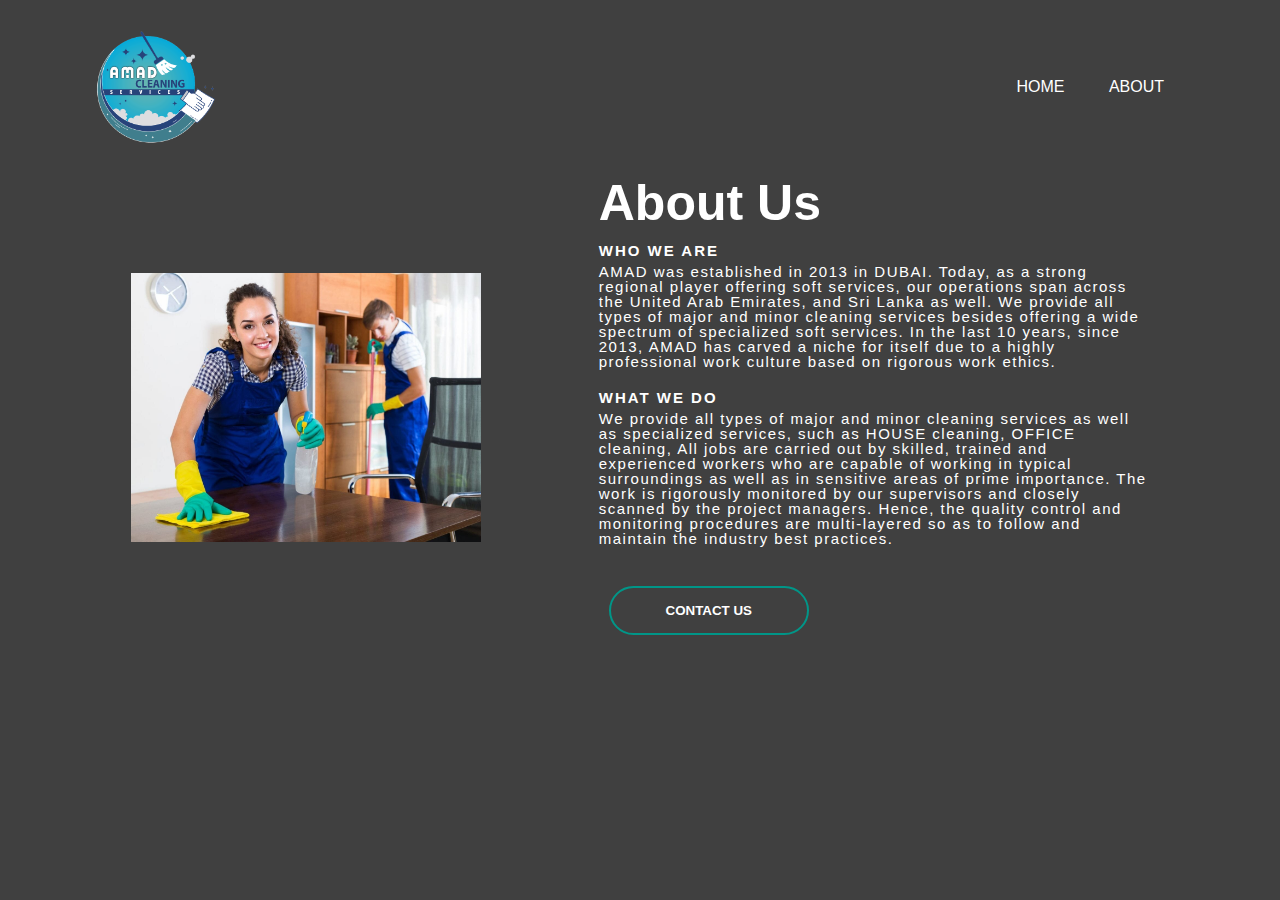
==== about.html @ 2b281c30 "Update about.html" ====
<html>
<head>
    <title>About Us </title>
        <link rel="stylesheet" href="aboutstyle.css">
        <link rel="preconnect" href='https://fonts.googleapis.com'>
        <link rel="preconnect" href="https://fonts.gstatic.com" crossorigin>
        <link href="https://fonts.googleapis.com/css2?family=Josefin+Sans:ital,wght@0,100;0,200;0,300;0,400;0,500;0,600;0,700;1,100;1,200;1,300;1,400;1,500;1,700&display=swap" rel="stylesheet">
    
   
    
    </head>
    <body>
        <div class="banner">
            <div class="navbar">
                 <img src="Logo.png"class="logo">
                <ul>
                    <li><a href="index.html">Home</a></li>
                    <li><a href="about.html">About</a></li>
                </ul>
            </div>
            
    <section class="about">
        <div class="main">
        <img src="furniture.jpg">
            <div class="About-text">
                <h1>About Us</h1>
                <h5>WHO WE ARE</h5>
                <p>AMAD  was established in 2013 in DUBAI. Today, as a strong regional player offering soft services, our operations span across the United Arab Emirates, and Sri Lanka as well. We provide all types of major and minor cleaning services besides offering a wide spectrum of specialized soft services. In the last 10 years, since 2013, AMAD has carved a niche for itself due to a highly professional work culture based on rigorous work ethics.</p>
                <h5>WHAT WE DO</h5>
                <p>We provide all types of major and minor cleaning services as well as specialized services, 
                    such as HOUSE cleaning, OFFICE cleaning,
                All jobs are carried out by skilled, trained and experienced workers who are capable of 
                working in typical surroundings as well as in sensitive areas of prime importance. 
                The work is rigorously monitored by our supervisors and closely scanned by the project 
                managers. Hence, the quality control and monitoring procedures are multi-layered so as to
                 follow and maintain the industry best practices.</p>
                <div>
                    <button type="button" onclick="location.href=' https://wa.me/message/NRFQPEAC7F4WH1'"><SPAN></SPAN>CONTACT US</button>
                </div>
            </div>
             </div>
        </section>
    </body>
</html>
---- aboutstyle.css ----
*{
    padding: 0;
    margin: 0;
    font-family: 'Josefin Sans', sans-serif;
    box-sizing: border-box;
}




.about img{
    height: auto;
    width: 350px;
    margin-right: 5px;
     margin-bottom: 15px;
    
}

.About-text{
    width: 550px;
    
}

.main{
    width: 1130px;
    max-width: 95%;
    margin: 0 auto;
    display: flex;
    align-items: center;
    justify-content: space-around;
    

}


.About-text h1{
    color: rgb(255, 255, 255);
    font-size: 50px;
    text-transform: capitalize;
    margin-bottom: 10px;
   
    
}


.About-text h5{
    color: white;
    font-size: 15px;
    text-transform: capitalize;
    margin-bottom: 5px;
    letter-spacing: 2px;
    
    
}

.About-text P{
    color: #fff;
    letter-spacing: 1.5px;
    line-height: 15px;
    font-size: 15px;
    margin-bottom: 20px;
    
}

*{
    margin: 0;
    padding: 0;
    font-family: sans-serif;
    
}
.banner{
    width: 100%;
    height: 100vh;
    background-image: linear-gradient(rgba(0,0,0,0.75),rgba(0,0,0,0.75)),url(after-services-bg.jpg);
    background-size: cover;
    background-position: center;       
}
.navbar{
    width: 85%;
    margin: auto;
    padding: 30px 0;
    display: flex;
    align-items: center;
    justify-content: space-between;
}   
.logo{
    width: 120px;
    cursor: pointer;   
}
.navbar ul li{
    list-style: none;
    display: inline-block;
    margin: 0 20px; 
    position: relative;
}
.navbar ul li a{
    text-decoration: none;
    color: #fff;
    text-transform: uppercase;
}
 
.navbar ul li::after{
    content: '';
    height: 3px;
    width: 0%;
    background: #009688;
    position: absolute;
    left: 0;
    bottom: -10px;
    transition: 0.5s;

}

.navbar ul li:hover::after{
    width: 100%;
    
}

.content{
    width: 100%;
    position: absolute;
    top: 50%;
    transform: translateY(-50%);
    text-align: center;
    color: #FFF;
}

.content h1{
    font-size: 40px;
    margin-top: 80px;  
}

.content p{
    margin: 20px auto;
    line-height: 20px;
}

button{
    width: 200px;
    padding: 15px 0;
    text-align: center;
    margin: 20px 10px;
    border-radius: 25px;
    font-weight: bold;
    border: 2px solid #009688;
    background: transparent;
    color: #fff;
    cursor: pointer;
    position: relative;
    overflow: hidden;
    
}

span{
    background: #009688;
    height: 100%;
    width: 0%;
    border-radius: 25px;
    position: absolute;
    left: 0;
    bottom: 0;
    z-index: -1;
    transition: 0.5s;
    
     
}

button:hover span{
    width: 100%;
    
}

button:hover{
    border: none;
    
}


.content{
    width: 100%;
    position: absolute;
    top: 50%;
    transform: translateY(-50%);
    text-align: center;
    color: #FFF;
}
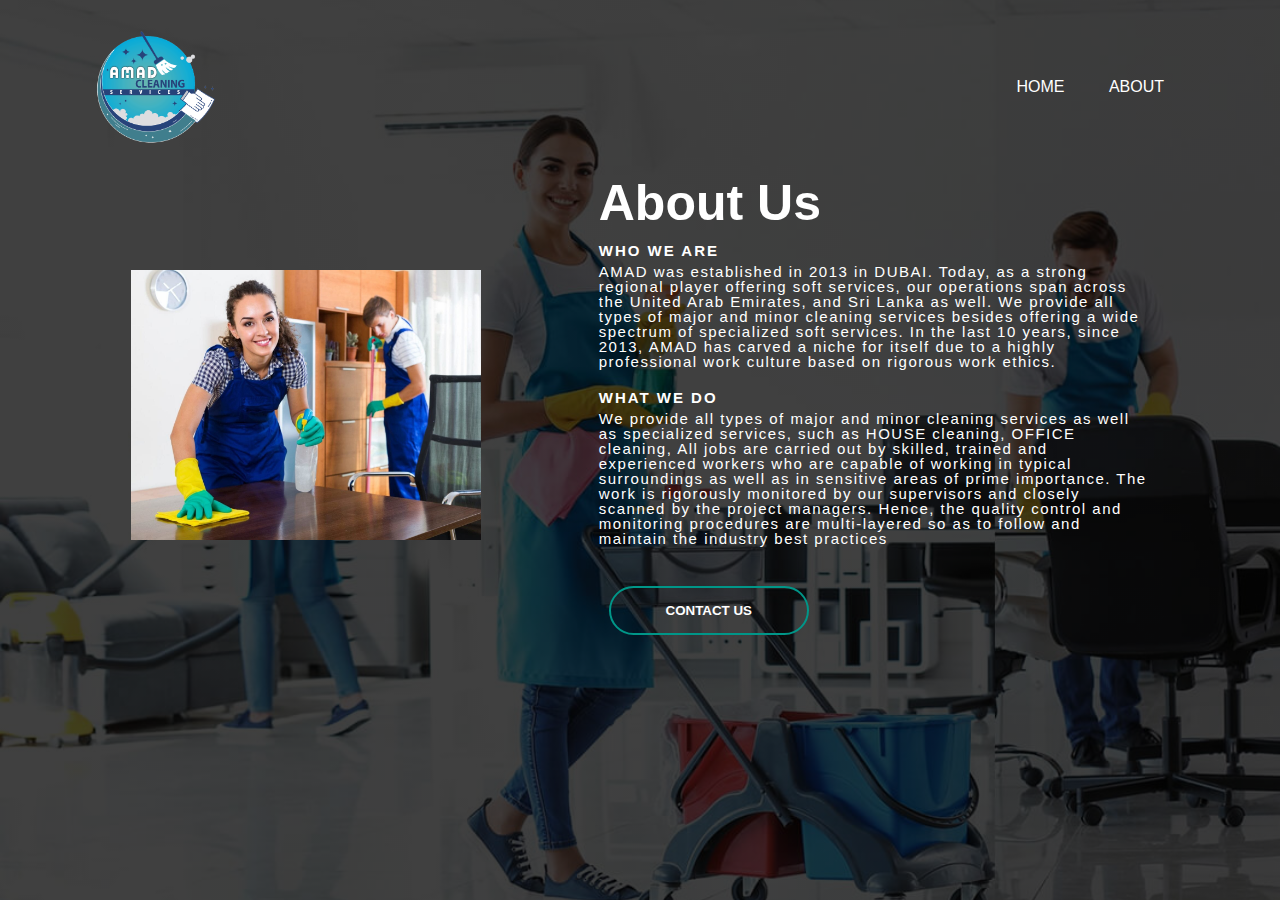
==== commit 98074880: "Add files via upload" ====
--- a/about.html
+++ b/about.html
@@ -14,14 +14,14 @@
             <div class="navbar">
                  <img src="Logo.png"class="logo">
                 <ul>
-                    <li><a href="index.html">Home</a></li>
+                    <li><a href="Index.html">Home</a></li>
                     <li><a href="about.html">About</a></li>
                 </ul>
             </div>
             
     <section class="about">
         <div class="main">
-        <img src="furniture.jpg">
+        <img src="img/furniture.jpg">
             <div class="About-text">
                 <h1>About Us</h1>
                 <h5>WHO WE ARE</h5>
@@ -33,9 +33,9 @@
                 working in typical surroundings as well as in sensitive areas of prime importance. 
                 The work is rigorously monitored by our supervisors and closely scanned by the project 
                 managers. Hence, the quality control and monitoring procedures are multi-layered so as to
-                 follow and maintain the industry best practices.</p>
+                 follow and maintain the industry best practices</p>
                 <div>
-                    <button type="button" onclick="location.href=' https://wa.me/message/NRFQPEAC7F4WH1'"><SPAN></SPAN>CONTACT US</button>
+                    <button type="button" onclick="location.href=' https://wa.me/message/N4BR7IV5UR5QE1'"><SPAN></SPAN>CONTACT US</button>
                 </div>
             </div>
              </div>
--- a/aboutstyle.css
+++ b/aboutstyle.css
@@ -12,7 +12,7 @@
     height: auto;
     width: 350px;
     margin-right: 5px;
-     margin-bottom: 15px;
+    margin-bottom: 20px;
     
 }
 
@@ -71,7 +71,7 @@
 .banner{
     width: 100%;
     height: 100vh;
-    background-image: linear-gradient(rgba(0,0,0,0.75),rgba(0,0,0,0.75)),url(after-services-bg.jpg);
+    background-image: linear-gradient(rgba(0,0,0,0.75),rgba(0,0,0,0.75)),url(img/after-services-bg.jpg);
     background-size: cover;
     background-position: center;       
 }
@@ -161,8 +161,7 @@
     bottom: 0;
     z-index: -1;
     transition: 0.5s;
-    
-     
+        
 }
 
 button:hover span{
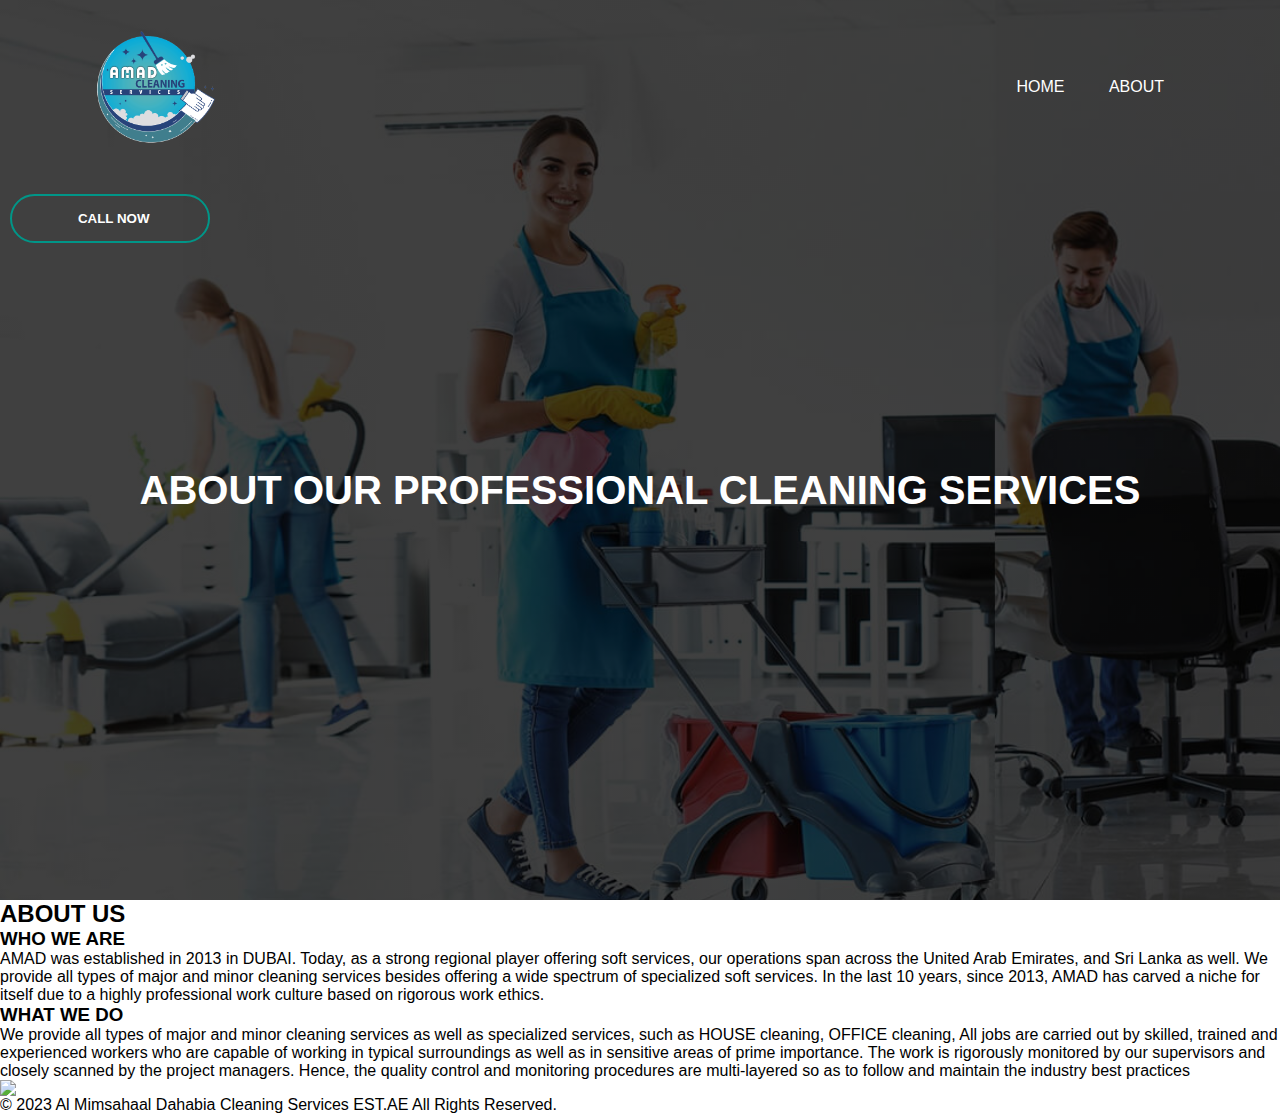
==== commit 86d8921a: "Update about.html" ====
--- a/about.html
+++ b/about.html
@@ -1,49 +1,89 @@
 <html>
 <head>
-    <title>About Us </title>
-        <link rel="stylesheet" href="aboutstyle.css">
-        <link rel="preconnect" href='https://fonts.googleapis.com'>
-        <link rel="preconnect" href="https://fonts.gstatic.com" crossorigin>
-        <link href="https://fonts.googleapis.com/css2?family=Josefin+Sans:ital,wght@0,100;0,200;0,300;0,400;0,500;0,600;0,700;1,100;1,200;1,300;1,400;1,500;1,700&display=swap" rel="stylesheet">
+    <!-- font cdn -->
+    <title>test1</title>
+    <link rel="stylesheet" href="aboutstyle.css">
+    <link rel="stylesheet" href="https://cdnjs.cloudflare.com/ajax/libs/font-awesome/5.15.3/css/all.min.css" integrity="sha512-iBBXm8fW90+nuLcSKlbmrPcLa0OT92xO1BIsZ+ywDWZCvqsWgccV3gFoRBv0z+8dLJgyAHIhR35VZc2oM/gI1w==" crossorigin="anonymous" referrerpolicy="no-referrer" />
+    <link rel="preconnect" href="https://fonts.googleapis.com">
+    <script src="https://kit.fontawesome.com/20a73bf815.js" crossorigin="anonymous"></script>
+<link rel="preconnect" href="https://fonts.gstatic.com" crossorigin>
+<link href="https://fonts.googleapis.com/css2?family=Assistant:wght@200&display=swap" rel="stylesheet">
+<link href="https://fonts.googleapis.com/css2?family=Secular+One&display=swap" rel="stylesheet">
+<link href="https://fonts.googleapis.com/css2?family=Teko:wght@300&display=swap" rel="stylesheet">
+
+</head>
+<body>
+    <div class="banner">
+        <div class="navbar">
+             <img src="Logo.png"class="logo">
+             <ul> 
+                <li><a href="Index.html">Home</a></li>
+                <li><a href="about.html">About</a></li>     
+             </ul>
+        </div>
+        
+        <div class="content">
+            <H1>ABOUT OUR PROFESSIONAL CLEANING SERVICES </H1>   
+        </div>
+
+        <div>
+            <button class="call" type="button"onclick="location.href='tel:00971542509171'"><i class="fa-solid fa-phone"></i><SPAN class="call1"></SPAN>&nbsp;&nbsp;CALL NOW</button>
+        </div>
+  
+    </div>  
     
-   
-    
-    </head>
-    <body>
-        <div class="banner">
-            <div class="navbar">
-                 <img src="Logo.png"class="logo">
-                <ul>
-                    <li><a href="Index.html">Home</a></li>
-                    <li><a href="about.html">About</a></li>
-                </ul>
-            </div>
+       <div class="our">
+         <h2>ABOUT US</h2>
+         </div>
+         <DIV class="d1">
+            <h3>WHO WE ARE</h3>
+            <p class="p1">AMAD  was established in 2013 in DUBAI. Today, as a strong regional player offering soft services, our operations span across the United Arab Emirates, and Sri Lanka as well. We provide all types of major and minor cleaning services besides offering a wide spectrum of specialized soft services. In the last 10 years, since 2013, AMAD has carved a niche for itself due to a highly professional work culture based on rigorous work ethics.</p>
+         </DIV>
+
+         <div class="d2">
+            <h3>WHAT WE DO</h3>
+            <p class="p2">We provide all types of major and minor cleaning services as well as specialized services, such as HOUSE cleaning, OFFICE cleaning,
+                All jobs are carried out by skilled, trained and experienced workers who are capable of working in typical surroundings as well as in sensitive areas of prime importance. The work is rigorously monitored by our supervisors and closely scanned by the project managers. Hence, the quality control and monitoring procedures are multi-layered so as to follow and maintain the industry best practices</p>
+          </div>
+          
+     
+          </div> 
+          <div class="whatsapp-btn-container">
+            <a class="whatsapp-btn" href="mailto:amadalservice@gmail.com"><i class="fa-solid fa-envelope"></i></a>
+            <span>Email</span>
+
             
-    <section class="about">
-        <div class="main">
-        <img src="img/furniture.jpg">
-            <div class="About-text">
-                <h1>About Us</h1>
-                <h5>WHO WE ARE</h5>
-                <p>AMAD  was established in 2013 in DUBAI. Today, as a strong regional player offering soft services, our operations span across the United Arab Emirates, and Sri Lanka as well. We provide all types of major and minor cleaning services besides offering a wide spectrum of specialized soft services. In the last 10 years, since 2013, AMAD has carved a niche for itself due to a highly professional work culture based on rigorous work ethics.</p>
-                <h5>WHAT WE DO</h5>
-                <p>We provide all types of major and minor cleaning services as well as specialized services, 
-                    such as HOUSE cleaning, OFFICE cleaning,
-                All jobs are carried out by skilled, trained and experienced workers who are capable of 
-                working in typical surroundings as well as in sensitive areas of prime importance. 
-                The work is rigorously monitored by our supervisors and closely scanned by the project 
-                managers. Hence, the quality control and monitoring procedures are multi-layered so as to
-                 follow and maintain the industry best practices</p>
-                <div>
-                    <button type="button" onclick="location.href=' https://wa.me/message/N4BR7IV5UR5QE1'"><SPAN></SPAN>CONTACT US</button>
+        </div>
+
+        <div class="whatsapp1-btn-container">
+          <a class="whatsapp1-btn" href="https://wa.me/91999999999"><i class="fab fa-whatsapp"></i></a>
+          <span>Whatsapp</span>
+
+          
+      </div>
+        <!-- Footer --> 
+        <DIV class="FOOTER">
+            <div class="img">
+                <img src="img/colorful-composition-with-sponges-rags-gloves-detergent-general-cleaning-cleaning-service-concept-background.jpg" class="bot">
+                <div class="foot-bot">
+                    <p class="p3">&copy; 2023 Al Mimsahaal Dahabia Cleaning Services EST.AE All Rights Reserved.</p>
                 </div>
             </div>
-             </div>
-        </section>
-    </body>
-</html>
+            <div class="foot-cont">
+              <div class="contact"></div>
+            </div>
+  
+             
+       </DIV>
+        <!-- //Footer --> 
+        
+
+     </div>
+    
+     
 
 
+     
 
-
-
+</body>
+</html>
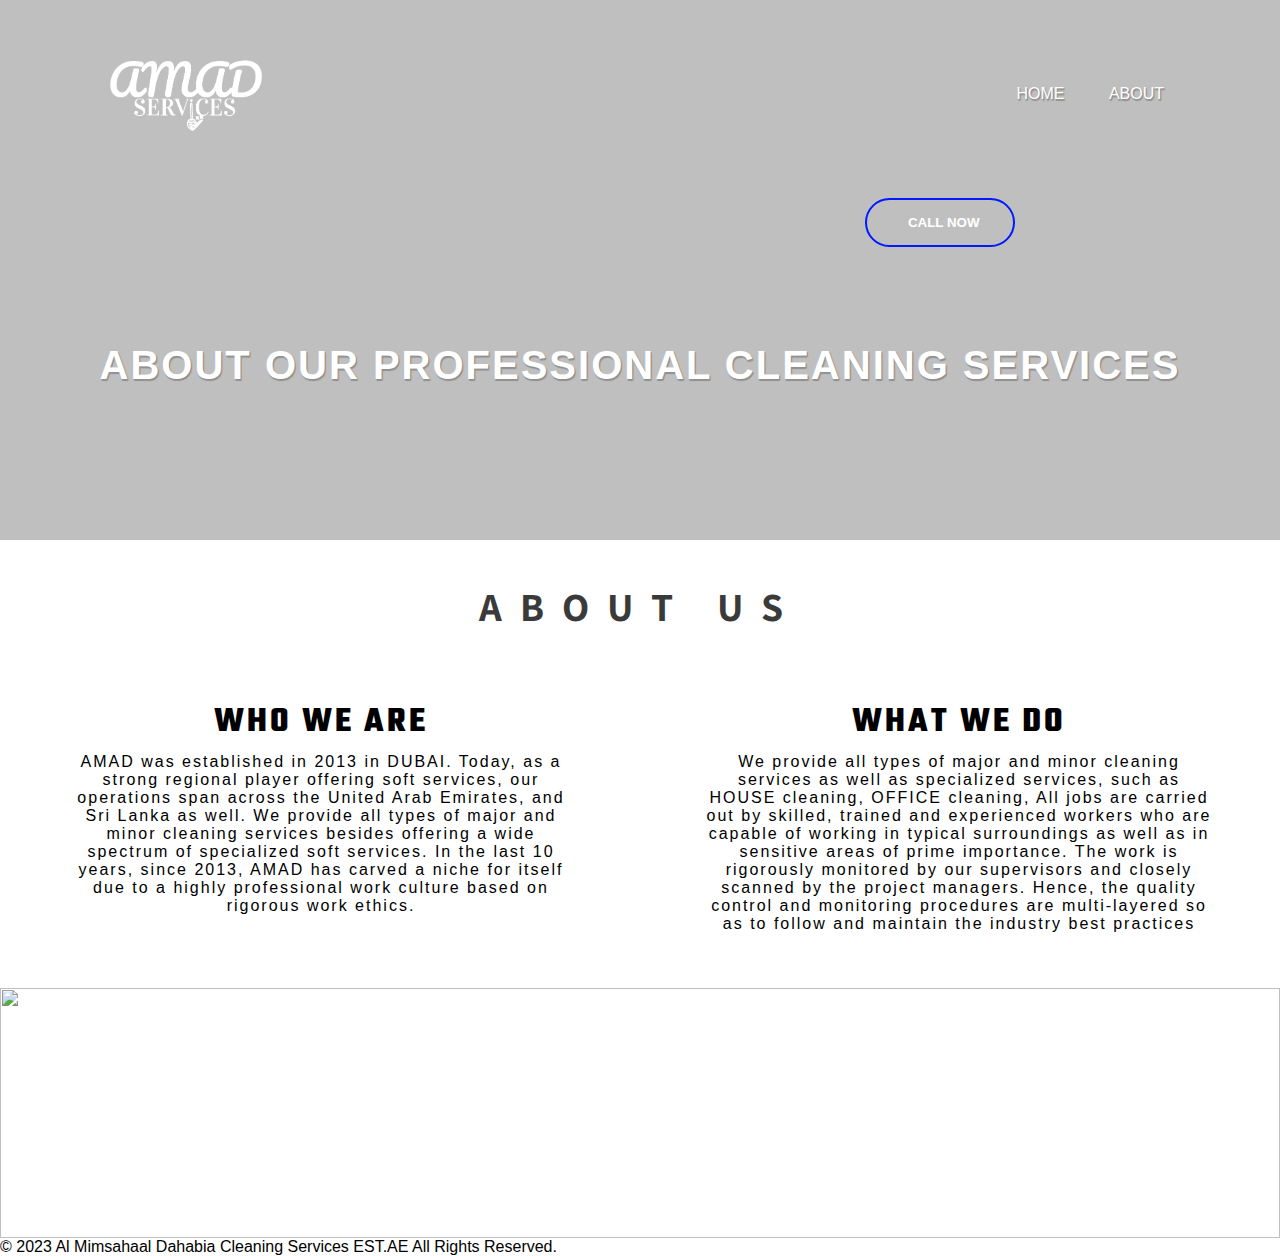
==== commit 7575d97d: "Update about.html" ====
--- a/about.html
+++ b/about.html
@@ -15,20 +15,22 @@
 <body>
     <div class="banner">
         <div class="navbar">
-             <img src="Logo.png"class="logo">
+             <img src="amad.png"class="logo">
              <ul> 
-                <li><a href="Index.html">Home</a></li>
+                <li><a href="index.html">Home</a></li>
                 <li><a href="about.html">About</a></li>     
              </ul>
         </div>
         
         <div class="content">
-            <H1>ABOUT OUR PROFESSIONAL CLEANING SERVICES </H1>   
+            <H1>ABOUT OUR PROFESSIONAL CLEANING SERVICES </H1> 
+            
+            <div>
+                <button class="call" type="button"onclick="location.href='tel:00971542509881'"><i class="fa-solid fa-phone"></i><SPAN class="call1"></SPAN>&nbsp;&nbsp;CALL NOW</button>
+            </div>
         </div>
 
-        <div>
-            <button class="call" type="button"onclick="location.href='tel:00971542509171'"><i class="fa-solid fa-phone"></i><SPAN class="call1"></SPAN>&nbsp;&nbsp;CALL NOW</button>
-        </div>
+        
   
     </div>  
     
@@ -56,7 +58,7 @@
         </div>
 
         <div class="whatsapp1-btn-container">
-          <a class="whatsapp1-btn" href="https://wa.me/91999999999"><i class="fab fa-whatsapp"></i></a>
+          <a class="whatsapp1-btn" href="https://wa.me/message/N4BR7IV5UR5QE1"><i class="fab fa-whatsapp"></i></a>
           <span>Whatsapp</span>
 
           
--- a/aboutstyle.css
+++ b/aboutstyle.css
@@ -1,67 +1,3 @@
-*{
-    padding: 0;
-    margin: 0;
-    font-family: 'Josefin Sans', sans-serif;
-    box-sizing: border-box;
-}
-
-
-
-
-.about img{
-    height: auto;
-    width: 350px;
-    margin-right: 5px;
-    margin-bottom: 20px;
-    
-}
-
-.About-text{
-    width: 550px;
-    
-}
-
-.main{
-    width: 1130px;
-    max-width: 95%;
-    margin: 0 auto;
-    display: flex;
-    align-items: center;
-    justify-content: space-around;
-    
-
-}
-
-
-.About-text h1{
-    color: rgb(255, 255, 255);
-    font-size: 50px;
-    text-transform: capitalize;
-    margin-bottom: 10px;
-   
-    
-}
-
-
-.About-text h5{
-    color: white;
-    font-size: 15px;
-    text-transform: capitalize;
-    margin-bottom: 5px;
-    letter-spacing: 2px;
-    
-    
-}
-
-.About-text P{
-    color: #fff;
-    letter-spacing: 1.5px;
-    line-height: 15px;
-    font-size: 15px;
-    margin-bottom: 20px;
-    
-}
-
 *{
     margin: 0;
     padding: 0;
@@ -70,10 +6,11 @@
 }
 .banner{
     width: 100%;
-    height: 100vh;
-    background-image: linear-gradient(rgba(0,0,0,0.75),rgba(0,0,0,0.75)),url(img/after-services-bg.jpg);
+    height: 60%;
+    background-image: linear-gradient(rgba(0,0,0,0.25),rgba(0,0,0,0.25)),url(img/colorful-composition-with-mop-sponges-rags-gloves-detergents-general-cleaning-cleaning-service-concept-background.jpg);
     background-size: cover;
-    background-position: center;       
+    background-position: center; 
+    
 }
 .navbar{
     width: 85%;
@@ -82,9 +19,11 @@
     display: flex;
     align-items: center;
     justify-content: space-between;
+    text-shadow: 1px 1px 1px #919191,
+                1px 2px 1px #919191
 }   
 .logo{
-    width: 120px;
+    width: 180px;
     cursor: pointer;   
 }
 .navbar ul li{
@@ -95,7 +34,7 @@
 }
 .navbar ul li a{
     text-decoration: none;
-    color: #fff;
+    color: rgb(255, 255, 255);
     text-transform: uppercase;
 }
  
@@ -103,7 +42,7 @@
     content: '';
     height: 3px;
     width: 0%;
-    background: #009688;
+    background: #0050c9;
     position: absolute;
     left: 0;
     bottom: -10px;
@@ -117,42 +56,44 @@
 }
 
 .content{
+    letter-spacing: 2px;
+    margin-top: -40px;
     width: 100%;
     position: absolute;
     top: 50%;
     transform: translateY(-50%);
     text-align: center;
-    color: #FFF;
-}
-
-.content h1{
-    font-size: 40px;
-    margin-top: 80px;  
-}
-
-.content p{
-    margin: 20px auto;
-    line-height: 20px;
-}
+    color: rgb(255, 255, 255);
+    text-shadow: 1px 1px 1px #919191,
+                1px 2px 1px #919191;
+                font-size: 20px;            
+                
+}
+
+    
+    
 
 button{
-    width: 200px;
+    width: 150px;
     padding: 15px 0;
     text-align: center;
     margin: 20px 10px;
     border-radius: 25px;
-    font-weight: bold;
-    border: 2px solid #009688;
+    font-weight: bolder;
+    border: 2px solid #001aff;
     background: transparent;
-    color: #fff;
+    color: #ffffff;
     cursor: pointer;
     position: relative;
     overflow: hidden;
+    right: -300px;
+    bottom: 210px;
+    
     
 }
 
 span{
-    background: #009688;
+    background: #001aff;
     height: 100%;
     width: 0%;
     border-radius: 25px;
@@ -161,26 +102,193 @@
     bottom: 0;
     z-index: -1;
     transition: 0.5s;
-        
+    
+    
+     
 }
 
 button:hover span{
     width: 100%;
     
 }
-
 button:hover{
-    border: none;
-    
-}
-
-
-.content{
-    width: 100%;
-    position: absolute;
-    top: 50%;
-    transform: translateY(-50%);
-    text-align: center;
-    color: #FFF;
-}
-
+    border: 0px;
+  
+}
+
+
+
+ 
+
+h2{
+    font-size: 40px;
+    text-align: center;
+    padding: 40px 40px;
+    letter-spacing: 18px;
+    font-family: 'Assistant', sans-serif;
+    color: #3a3a3a;
+    
+
+
+}
+
+.whatsapp-btn-container {
+    position: fixed;
+    right: 30px;
+    opacity: 0;
+    bottom: -50px;
+    padding: 24px;
+    animation: fade-up 1000ms forwards;
+    animation-delay: 1000ms;
+}
+
+@keyframes fade-up {
+    100% {
+        bottom: 24px;
+        opacity: 1;
+    }
+}
+
+.whatsapp-btn-container .whatsapp-btn {
+    font-size: 48px;
+    color: #0004ff;
+    display: inline-block;
+    transition: all 400ms;
+}
+
+.whatsapp-btn-container .whatsapp-btn:hover {
+    transform: scale(1.2);
+}
+
+.whatsapp-btn-container span {
+    position: absolute;
+    top: 0;
+    left: 25px;
+    font-family: "Roboto", sans-serif;
+    font-weight: bold;
+    color: #0004ff;
+    transform: rotateZ(20deg) translateX(10px);
+    opacity: 0;
+    transition: all 400ms;
+}
+
+.whatsapp-btn-container .whatsapp-btn:hover + span {
+    transform: rotateZ(0deg) translateX(0px);
+    opacity: 1;
+}
+   
+
+.whatsapp1-btn-container {
+    position: fixed;
+    right: 120px;
+    opacity: 0;
+    bottom: -50px;
+    padding: 24px;
+    animation: fade-up 1000ms forwards;
+    animation-delay: 1000ms;
+}
+
+@keyframes fade-up {
+    100% {
+        bottom: 24px;
+        opacity: 1;
+    }
+}
+
+.whatsapp1-btn-container .whatsapp1-btn {
+    font-size: 48px;
+    color: #25d366;
+    display: inline-block;
+    transition: all 400ms;
+}
+
+.whatsapp1-btn-container .whatsapp1-btn:hover {
+    transform: scale(1.2);
+}
+
+.whatsapp1-btn-container span {
+    position: absolute;
+    top: 0;
+    left: 4px;
+    font-family: "Roboto", sans-serif;
+    font-weight: bold;
+    color: #075e54;
+    transform: rotateZ(20deg) translateX(10px);
+    opacity: 0;
+    transition: all 400ms;
+}
+
+.whatsapp1-btn-container .whatsapp1-btn:hover + span {
+    transform: rotateZ(0deg) translateX(0px);
+    opacity: 1;
+}
+
+
+
+.d1{
+    width: 40%;
+    height: auto;
+    text-align: left;
+    padding: 25px 25px;
+    float: left;
+    margin-left: 40px;
+    
+}
+
+
+
+h3{
+
+    text-align: center;
+    margin-bottom: 5px;
+    letter-spacing: 3px;
+    font-family: 'Teko', sans-serif;
+    font-size: 36px;
+}
+
+.p1{
+    letter-spacing: 2px;
+    text-align: center;
+}
+
+.d2{
+    width: 40%;
+    height: auto;
+    text-align: center;
+    padding: 25px 25px;
+    float: right;
+    margin-right: 40px;
+    
+}
+
+.p2{
+    letter-spacing: 2px;
+    text-align: center;
+}
+
+
+/* footer */
+
+
+    
+.bot{
+   padding-top: 30px;
+   background-position: center;
+   background-size: cover;
+   width: 100%;
+   height: 250px;
+   position: relative;
+}
+
+.p3{
+    .p3{
+    background-color: #005d88;
+    color: aliceblue;
+    text-align: center;
+}
+    
+
+
+    
+
+
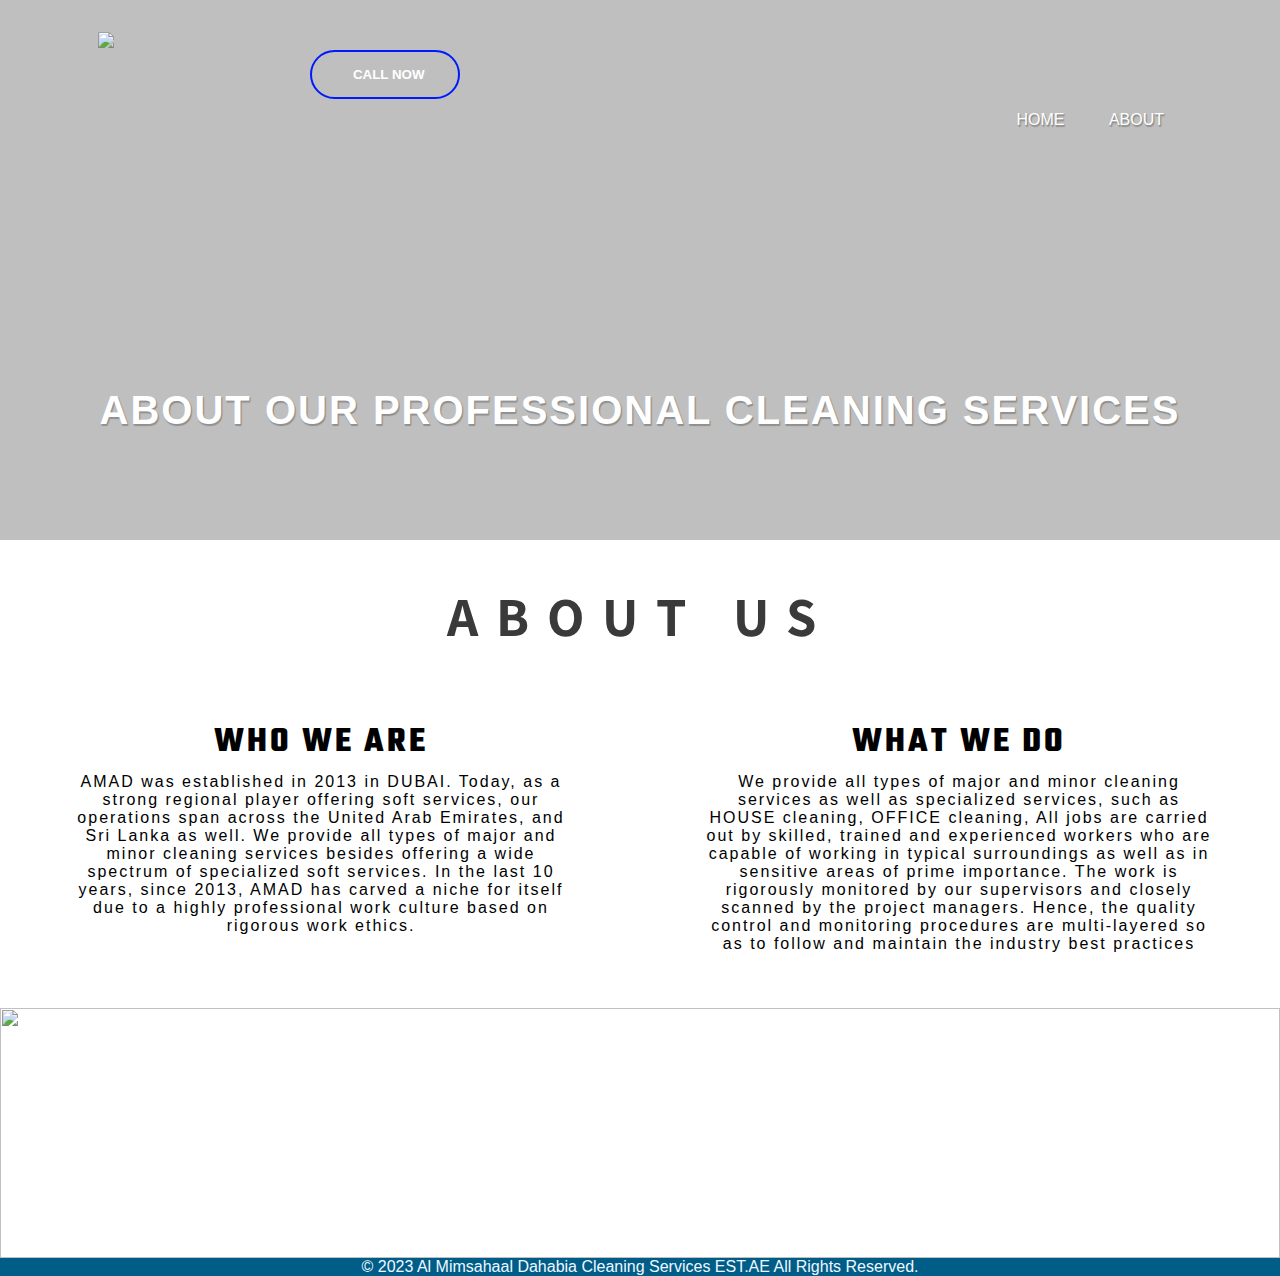
==== commit 650e5abf: "Update about.html" ====
--- a/about.html
+++ b/about.html
@@ -25,11 +25,11 @@
         <div class="content">
             <H1>ABOUT OUR PROFESSIONAL CLEANING SERVICES </H1> 
             
-            <div>
-                <button class="call" type="button"onclick="location.href='tel:00971542509881'"><i class="fa-solid fa-phone"></i><SPAN class="call1"></SPAN>&nbsp;&nbsp;CALL NOW</button>
-            </div>
+            
         </div>
-
+        <div>
+            <button class="call" type="button"onclick="location.href='tel:00971542509881'"><i class="fa-solid fa-phone"></i>&nbsp;&nbsp;CALL NOW</button>
+        </div>
         
   
     </div>  
@@ -53,17 +53,22 @@
           <div class="whatsapp-btn-container">
             <a class="whatsapp-btn" href="mailto:amadalservice@gmail.com"><i class="fa-solid fa-envelope"></i></a>
             <span>Email</span>
-
+        </div>
             
-        </div>
+            
 
         <div class="whatsapp1-btn-container">
-          <a class="whatsapp1-btn" href="https://wa.me/message/N4BR7IV5UR5QE1"><i class="fab fa-whatsapp"></i></a>
+          <a class="whatsapp1-btn" href="https://wa.me/91999999999"><i class="fab fa-whatsapp"></i></a>
           <span>Whatsapp</span>
 
           
-      </div>
+           </div>
+
+    </div>
+      
+  </div>
         <!-- Footer --> 
+
         <DIV class="FOOTER">
             <div class="img">
                 <img src="img/colorful-composition-with-sponges-rags-gloves-detergent-general-cleaning-cleaning-service-concept-background.jpg" class="bot">
@@ -75,6 +80,9 @@
               <div class="contact"></div>
             </div>
   
+            
+            
+            
              
        </DIV>
         <!-- //Footer --> 
@@ -83,8 +91,11 @@
      </div>
     
      
+        
 
+     
 
+     
      
 
 </body>
--- a/aboutstyle.css
+++ b/aboutstyle.css
@@ -121,7 +121,7 @@
  
 
 h2{
-    font-size: 40px;
+    font-size: 55px;
     text-align: center;
     padding: 40px 40px;
     letter-spacing: 18px;
@@ -137,7 +137,7 @@
     right: 30px;
     opacity: 0;
     bottom: -50px;
-    padding: 24px;
+    padding: 30px;
     animation: fade-up 1000ms forwards;
     animation-delay: 1000ms;
 }
@@ -183,7 +183,7 @@
     right: 120px;
     opacity: 0;
     bottom: -50px;
-    padding: 24px;
+    padding: 30px;
     animation: fade-up 1000ms forwards;
     animation-delay: 1000ms;
 }
@@ -196,7 +196,7 @@
 }
 
 .whatsapp1-btn-container .whatsapp1-btn {
-    font-size: 48px;
+    font-size: 55px;
     color: #25d366;
     display: inline-block;
     transition: all 400ms;
@@ -277,11 +277,10 @@
    background-size: cover;
    width: 100%;
    height: 250px;
-   position: relative;
+   
 }
 
 .p3{
-    .p3{
     background-color: #005d88;
     color: aliceblue;
     text-align: center;
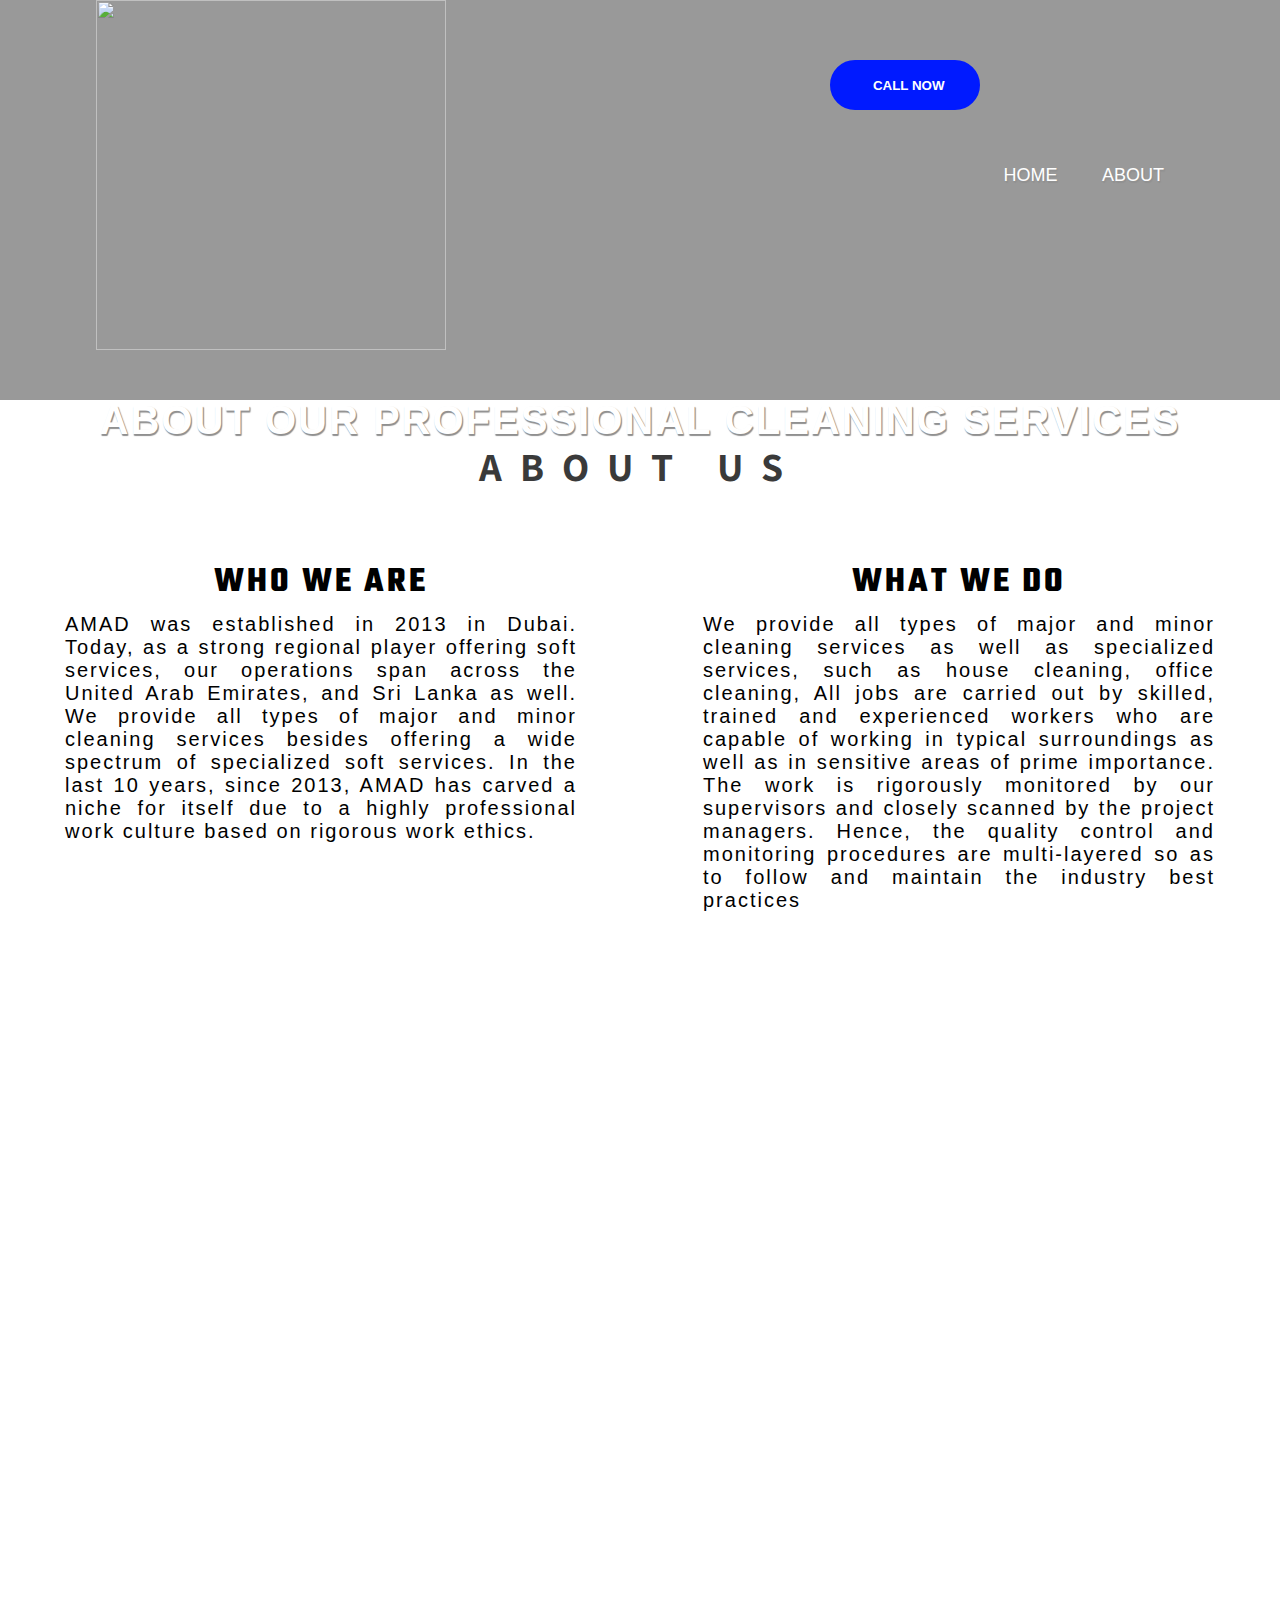
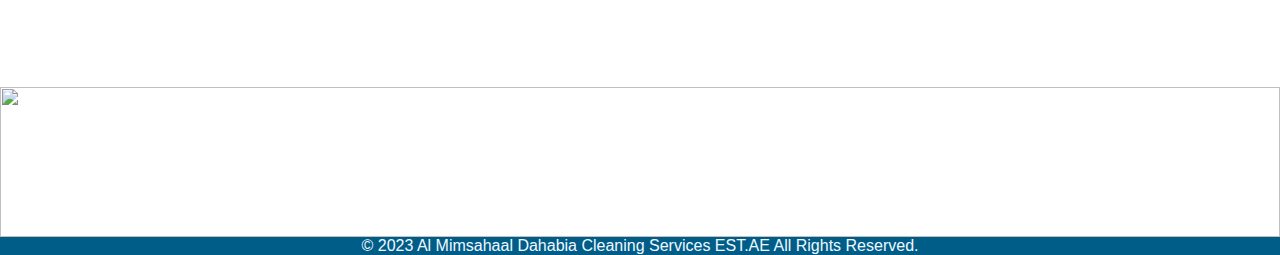
==== commit dc96122c: "Update about.html" ====
--- a/about.html
+++ b/about.html
@@ -39,12 +39,12 @@
          </div>
          <DIV class="d1">
             <h3>WHO WE ARE</h3>
-            <p class="p1">AMAD  was established in 2013 in DUBAI. Today, as a strong regional player offering soft services, our operations span across the United Arab Emirates, and Sri Lanka as well. We provide all types of major and minor cleaning services besides offering a wide spectrum of specialized soft services. In the last 10 years, since 2013, AMAD has carved a niche for itself due to a highly professional work culture based on rigorous work ethics.</p>
+            <p class="p1">AMAD  was established in 2013 in Dubai. Today, as a strong regional player offering soft services, our operations span across the United Arab Emirates, and Sri Lanka as well. We provide all types of major and minor cleaning services besides offering a wide spectrum of specialized soft services. In the last 10 years, since 2013, AMAD has carved a niche for itself due to a highly professional work culture based on rigorous work ethics.</p>
          </DIV>
 
          <div class="d2">
             <h3>WHAT WE DO</h3>
-            <p class="p2">We provide all types of major and minor cleaning services as well as specialized services, such as HOUSE cleaning, OFFICE cleaning,
+            <p class="p2">We provide all types of major and minor cleaning services as well as specialized services, such as house cleaning, office cleaning,
                 All jobs are carried out by skilled, trained and experienced workers who are capable of working in typical surroundings as well as in sensitive areas of prime importance. The work is rigorously monitored by our supervisors and closely scanned by the project managers. Hence, the quality control and monitoring procedures are multi-layered so as to follow and maintain the industry best practices</p>
           </div>
           
@@ -58,7 +58,7 @@
             
 
         <div class="whatsapp1-btn-container">
-          <a class="whatsapp1-btn" href="https://wa.me/91999999999"><i class="fab fa-whatsapp"></i></a>
+          <a class="whatsapp1-btn" href="https://wa.me/message/N4BR7IV5UR5QE1"><i class="fab fa-whatsapp"></i></a>
           <span>Whatsapp</span>
 
           
--- a/aboutstyle.css
+++ b/aboutstyle.css
@@ -6,8 +6,8 @@
 }
 .banner{
     width: 100%;
-    height: 60%;
-    background-image: linear-gradient(rgba(0,0,0,0.25),rgba(0,0,0,0.25)),url(img/colorful-composition-with-mop-sponges-rags-gloves-detergents-general-cleaning-cleaning-service-concept-background.jpg);
+    height: 400PX;
+    background-image: linear-gradient(rgba(0,0,0,0.40),rgba(0,0,0,0.40)),url(img/colorful-composition-with-mop-sponges-rags-gloves-detergents-general-cleaning-cleaning-service-concept-background.jpg);
     background-size: cover;
     background-position: center; 
     
@@ -15,7 +15,7 @@
 .navbar{
     width: 85%;
     margin: auto;
-    padding: 30px 0;
+    padding: 0px 0;
     display: flex;
     align-items: center;
     justify-content: space-between;
@@ -23,8 +23,10 @@
                 1px 2px 1px #919191
 }   
 .logo{
-    width: 180px;
+    width: 350px;
     cursor: pointer;   
+    
+ 
 }
 .navbar ul li{
     list-style: none;
@@ -36,6 +38,7 @@
     text-decoration: none;
     color: rgb(255, 255, 255);
     text-transform: uppercase;
+    font-size: 18px;
 }
  
 .navbar ul li::after{
@@ -57,9 +60,9 @@
 
 .content{
     letter-spacing: 2px;
-    margin-top: -40px;
-    width: 100%;
-    position: absolute;
+    margin-top: 70px;
+    width: 100%;
+    height: auto;
     top: 50%;
     transform: translateY(-50%);
     text-align: center;
@@ -75,53 +78,41 @@
 
 button{
     width: 150px;
-    padding: 15px 0;
-    text-align: center;
-    margin: 20px 10px;
+    height: 50px;
+    padding: px 0;
+    text-align: center;
     border-radius: 25px;
     font-weight: bolder;
     border: 2px solid #001aff;
     background: transparent;
     color: #ffffff;
     cursor: pointer;
-    position: relative;
+    position: absolute;
     overflow: hidden;
-    right: -300px;
-    bottom: 210px;
-    
-    
-}
-
-span{
-    background: #001aff;
-    height: 100%;
-    width: 0%;
+    right: 300px;
+    top: 60px;
+    background-color: #001aff;
+
+}   
+
+button:hover span{
+    border: 2px solid #006eff;
     border-radius: 25px;
-    position: absolute;
-    left: 0;
-    bottom: 0;
-    z-index: -1;
-    transition: 0.5s;
-    
-    
-     
-}
-
-button:hover span{
-    width: 100%;
     
 }
 button:hover{
-    border: 0px;
+    
+    border: 2px solid #006eff;
+    border-radius: 25px;
+    opacity: 0.7;
+
   
 }
 
-
-
  
 
 h2{
-    font-size: 55px;
+    font-size: 40px;
     text-align: center;
     padding: 40px 40px;
     letter-spacing: 18px;
@@ -135,9 +126,10 @@
 .whatsapp-btn-container {
     position: fixed;
     right: 30px;
+    top:400px;
     opacity: 0;
     bottom: -50px;
-    padding: 30px;
+    padding: 24px;
     animation: fade-up 1000ms forwards;
     animation-delay: 1000ms;
 }
@@ -150,7 +142,7 @@
 }
 
 .whatsapp-btn-container .whatsapp-btn {
-    font-size: 48px;
+    font-size: 70px;
     color: #0004ff;
     display: inline-block;
     transition: all 400ms;
@@ -163,7 +155,7 @@
 .whatsapp-btn-container span {
     position: absolute;
     top: 0;
-    left: 25px;
+    left: 20px;
     font-family: "Roboto", sans-serif;
     font-weight: bold;
     color: #0004ff;
@@ -176,14 +168,16 @@
     transform: rotateZ(0deg) translateX(0px);
     opacity: 1;
 }
+
    
 
 .whatsapp1-btn-container {
     position: fixed;
-    right: 120px;
+    right: 30px;
+    top: 525px;
     opacity: 0;
     bottom: -50px;
-    padding: 30px;
+    padding: 24px;
     animation: fade-up 1000ms forwards;
     animation-delay: 1000ms;
 }
@@ -196,7 +190,7 @@
 }
 
 .whatsapp1-btn-container .whatsapp1-btn {
-    font-size: 55px;
+    font-size: 70px;
     color: #25d366;
     display: inline-block;
     transition: all 400ms;
@@ -232,7 +226,7 @@
     padding: 25px 25px;
     float: left;
     margin-left: 40px;
-    
+    letter-spacing: 2px;
 }
 
 
@@ -248,7 +242,9 @@
 
 .p1{
     letter-spacing: 2px;
-    text-align: center;
+    text-align: justify;
+    font-size: 20px;
+    
 }
 
 .d2{
@@ -258,12 +254,15 @@
     padding: 25px 25px;
     float: right;
     margin-right: 40px;
+    letter-spacing: 2px;
     
 }
 
 .p2{
     letter-spacing: 2px;
-    text-align: center;
+    text-align: justify;
+    font-size: 20px;
+
 }
 
 
@@ -272,22 +271,20 @@
 
     
 .bot{
-   padding-top: 30px;
-   background-position: center;
-   background-size: cover;
-   width: 100%;
-   height: 250px;
-   
-}
-
-.p3{
-    background-color: #005d88;
-    color: aliceblue;
-    text-align: center;
-}
-    
-
-
-    
-
-
+    padding-top: 750px;
+    background-position: center;
+    background-size: cover;
+    width: 100%;
+    height: 150px;
+    
+ }
+ 
+ .p3{
+     background-color: #005d88;
+     color: aliceblue;
+     text-align: center;
+ }
+     
+    
+
+    
